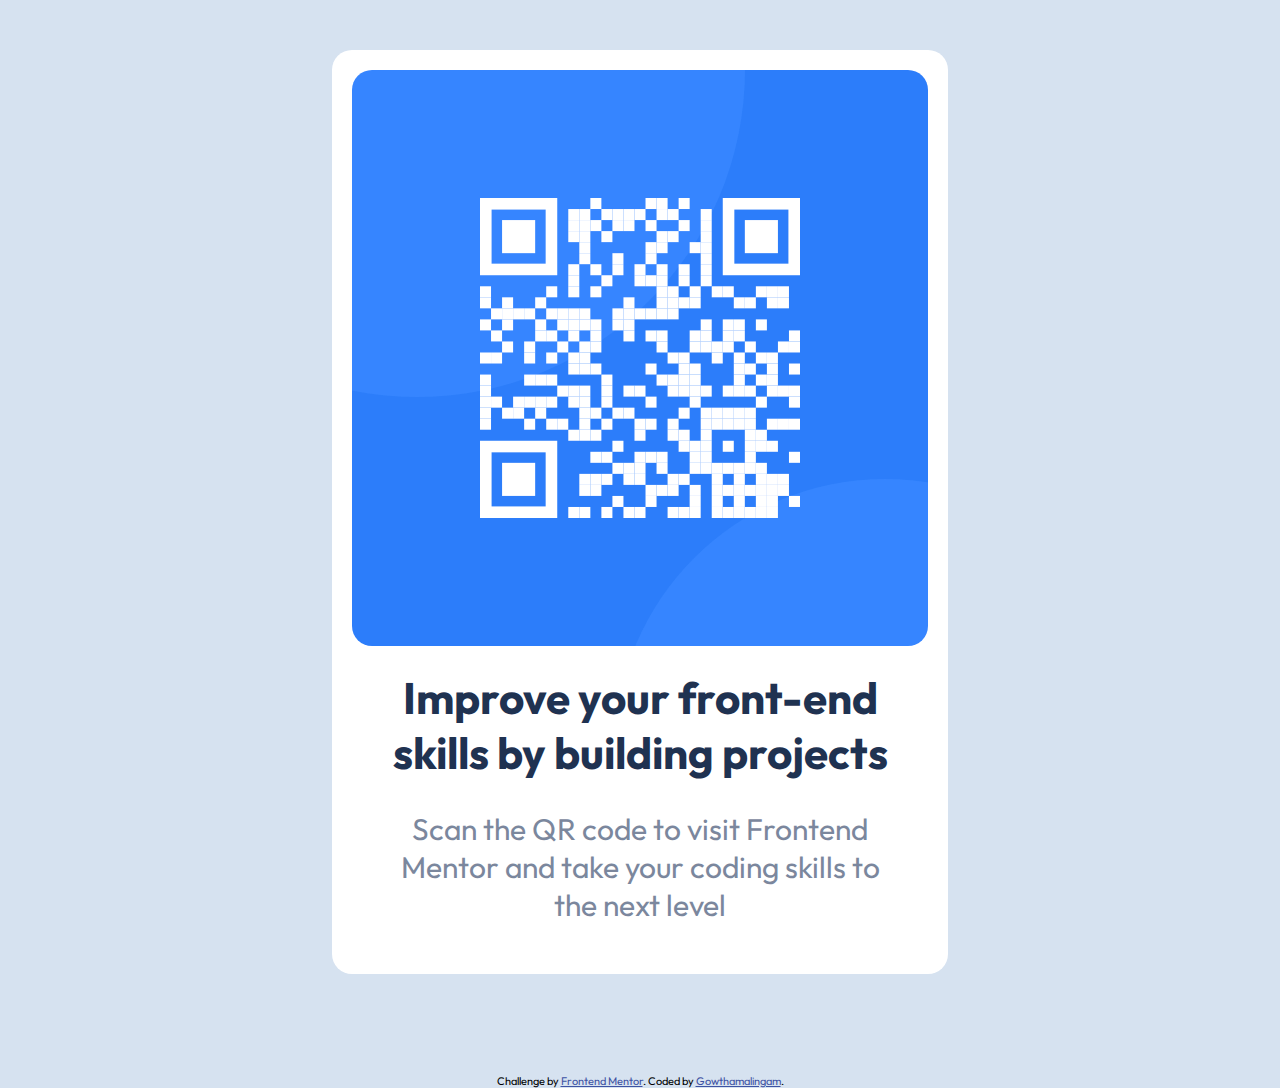
==== qr-code-component-main/index.html @ ad60fb2a "Add files via upload" ====
<!DOCTYPE html>
<html lang="en">
  <head>
    <meta charset="UTF-8" />
    <meta name="viewport" content="width=device-width, initial-scale=1.0" />
    <!-- displays site properly based on user's device -->

    <link
      rel="icon"
      type="image/png"
      sizes="32x32"
      href="./images/favicon-32x32.png"
    />
    <link rel="preconnect" href="https://fonts.googleapis.com" />
    <link rel="preconnect" href="https://fonts.gstatic.com" crossorigin />
    <link
      href="https://fonts.googleapis.com/css2?family=Outfit:wght@400;700&display=swap"
      rel="stylesheet"
    />

    <title>Frontend Mentor | QR code component</title>

    <!-- Feel free to remove these styles or customise in your own stylesheet 👍 -->
    <style>
      .attribution {
        margin-top: 100px;
        font-size: 11px;
        text-align: center;
      }
      .attribution a {
        color: hsl(228, 45%, 44%);
      }
      * {
        margin: 0;
        padding: 0;
        box-sizing: border-box;
      }
      body {
        display: flex;
        flex-direction: column;
        align-items: center;
        justify-content: center;
        background-color: hsl(212, 45%, 89%);
        font-family: "Outfit", sans-serif;
        font-size: 15px;
      }
      .container {
        background-color: hsl(0, 0%, 100%);
        display: flex;
        flex-direction: column;
        align-items: center;
        justify-content: center;
        margin-top: 50px;
        border-radius: 20px;
      }
      .img-container {
        padding: 20px;
      }
      img {
        border-radius: 20px;
      }
      .text-container {
        display: flex;
        flex-direction: column;
        align-items: center;
        justify-content: center;
        text-align: center;
        gap: 30px;
        width: 520px;
        margin-bottom: 50px;
      }
      h1 {
        font-size: 44px;
        color: hsl(218, 44%, 22%);
      }
      p {
        font-size: 30px;
        color: hsl(220, 15%, 55%);
      }
      @media screen and (max-width: 375px) {
        img {
          max-width: 100%;
        }
        .container {
          margin-top: 30px;
        }
        .text-container {
          width: 75%;
        }
        h1 {
          font-size: 24px;
        }
        p {
          font-size: 16px;
        }
      }
    </style>
  </head>
  <body>
    <div class="container">
      <div class="img-container">
        <img src="images/image-qr-code.png" alt="QR-code" />
      </div>
      <div class="text-container">
        <h1>Improve your front-end skills by building projects</h1>
        <p>
          Scan the QR code to visit Frontend Mentor and take your coding skills
          to the next level
        </p>
      </div>
    </div>

    <div class="attribution">
      Challenge by
      <a href="https://www.frontendmentor.io?ref=challenge" target="_blank"
        >Frontend Mentor</a
      >. Coded by <a href="#">Gowthamalingam</a>.
    </div>
  </body>
</html>
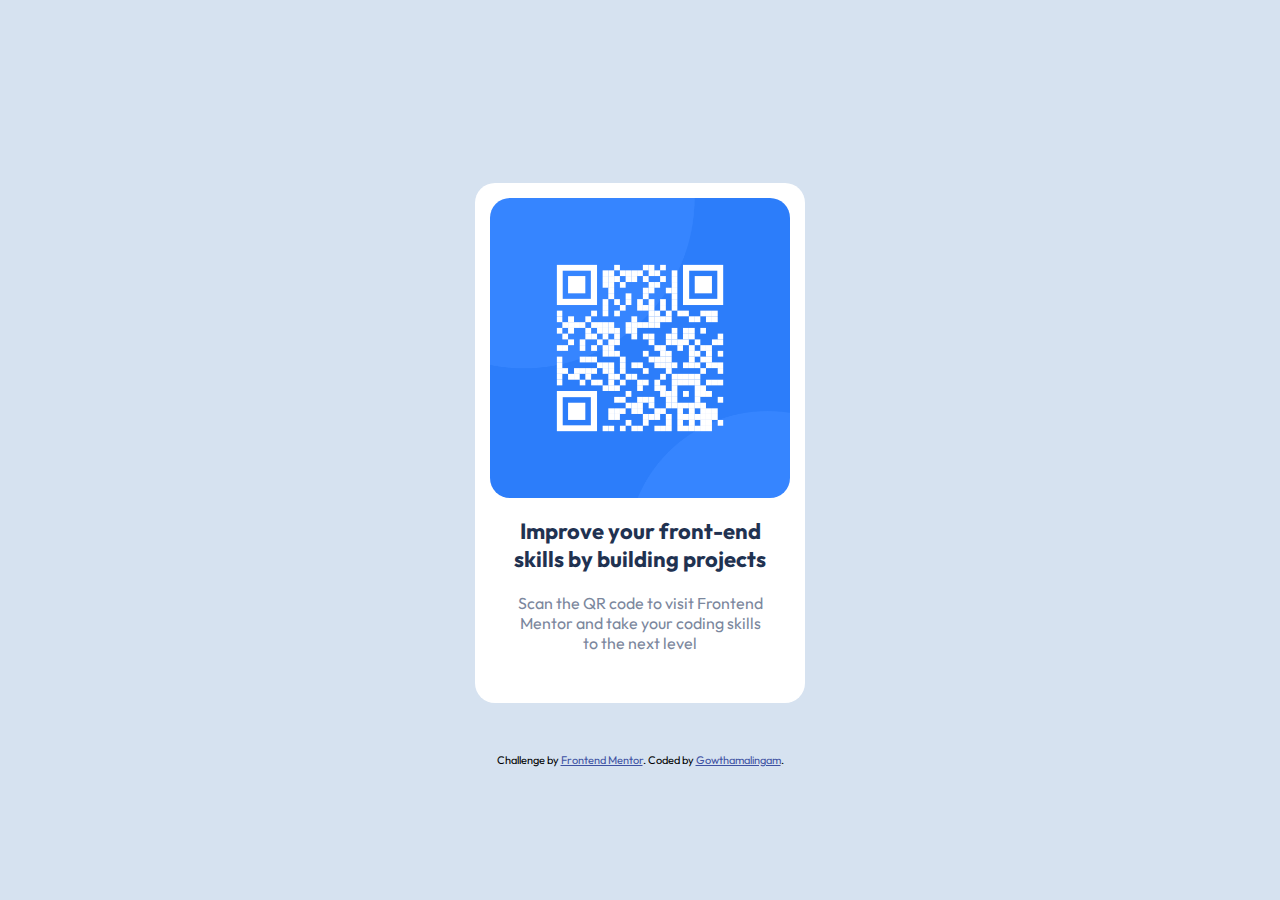
==== commit ed2d1b00: "Add files via upload" ====
--- a/qr-code-component-main/index.html
+++ b/qr-code-component-main/index.html
@@ -23,7 +23,7 @@
     <!-- Feel free to remove these styles or customise in your own stylesheet 👍 -->
     <style>
       .attribution {
-        margin-top: 100px;
+        margin-top: 50px;
         font-size: 11px;
         text-align: center;
       }
@@ -36,6 +36,7 @@
         box-sizing: border-box;
       }
       body {
+        height: 100vh;
         display: flex;
         flex-direction: column;
         align-items: center;
@@ -54,10 +55,11 @@
         border-radius: 20px;
       }
       .img-container {
-        padding: 20px;
+        padding: 15px;
       }
       img {
         border-radius: 20px;
+        width: 300px;
       }
       .text-container {
         display: flex;
@@ -65,16 +67,18 @@
         align-items: center;
         justify-content: center;
         text-align: center;
-        gap: 30px;
-        width: 520px;
+        gap: 20px;
+        width: 300px;
         margin-bottom: 50px;
       }
       h1 {
-        font-size: 44px;
+        font-size: 22px;
+        width: 85%;
         color: hsl(218, 44%, 22%);
       }
       p {
-        font-size: 30px;
+        font-size: 16px;
+        width: 85%;
         color: hsl(220, 15%, 55%);
       }
       @media screen and (max-width: 375px) {
@@ -82,16 +86,14 @@
           max-width: 100%;
         }
         .container {
-          margin-top: 30px;
+          margin-top: 100px;
         }
-        .text-container {
-          width: 75%;
-        }
+
         h1 {
-          font-size: 24px;
+          font-size: 20px;
         }
         p {
-          font-size: 16px;
+          font-size: 14px;
         }
       }
     </style>
